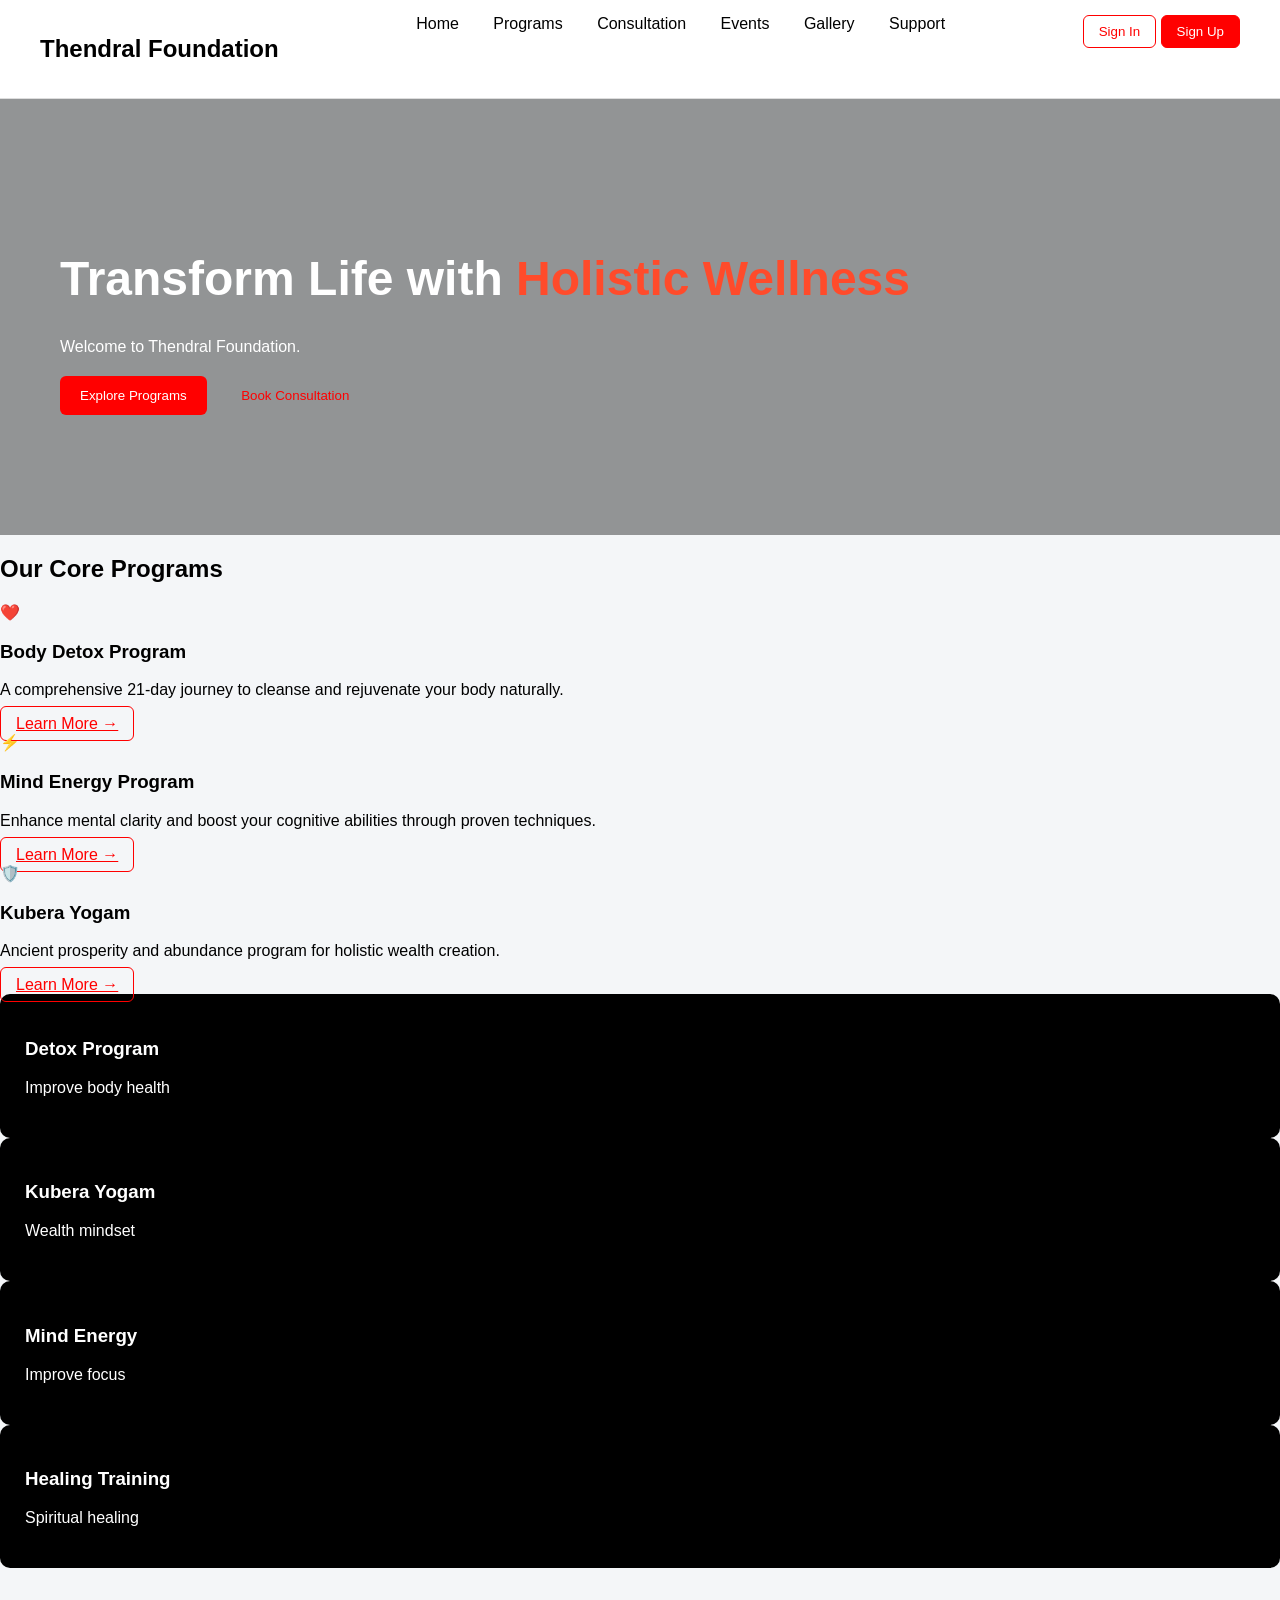
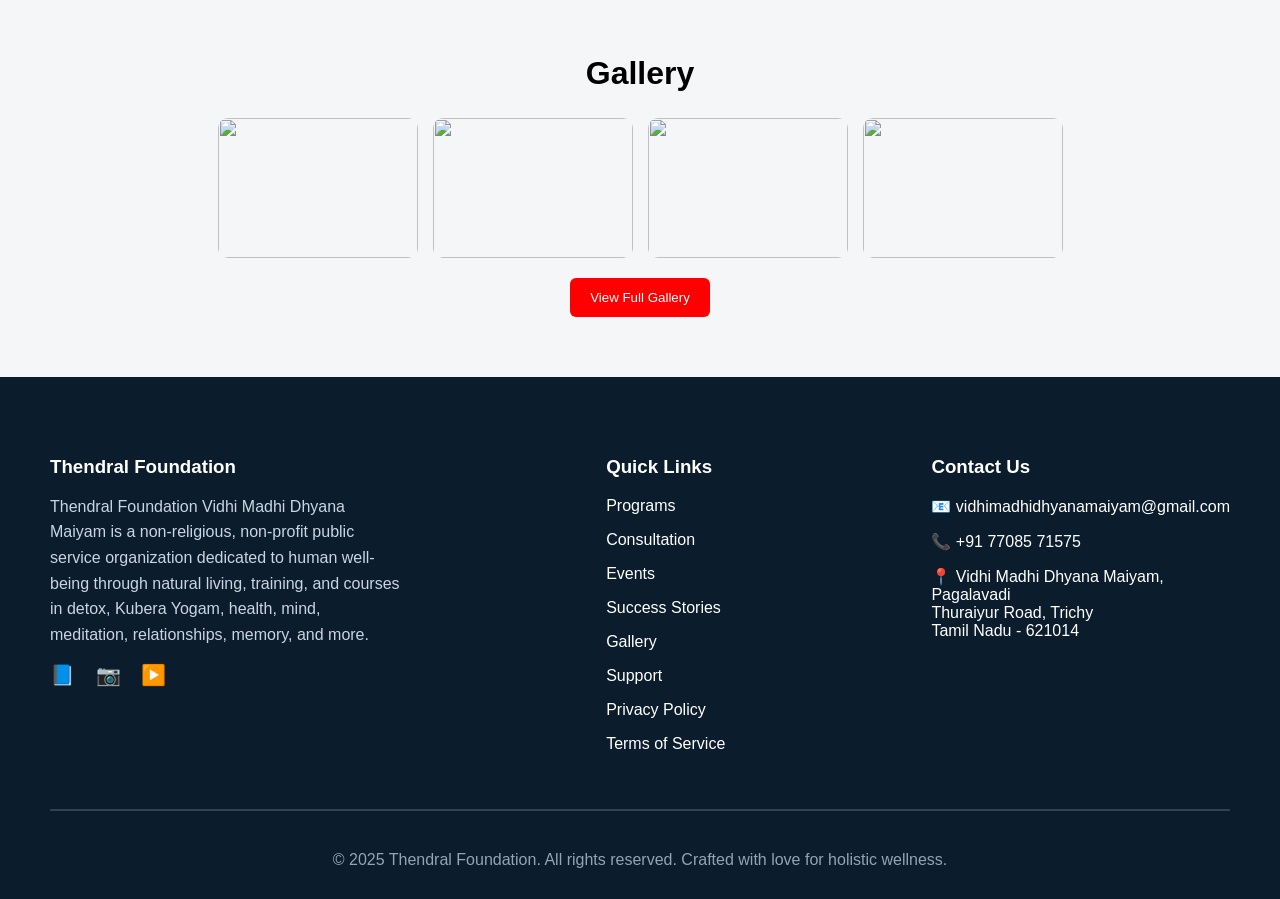
==== index.html @ 420c9125 "index.html" ====
<!DOCTYPE html>
<html lang="en">
<head>
<meta charset="UTF-8">
<title>Thendral Foundation</title>

<style>

/* SAME UI — UNTOUCHED */
body {
  margin: 0;
  font-family: Arial, sans-serif;
  background: #f4f6f8;
}

/* NAVBAR */
.navbar {
  display: flex;
  justify-content: space-between;
  padding: 15px 40px;
  background: white;
  border-bottom: 1px solid #ddd;
}

.nav-links a {
  margin: 0 15px;
  text-decoration: none;
  color: black;
}

.btn {
  padding: 8px 15px;
  border-radius: 6px;
  border: 1px solid red;
  color: red;
  background: transparent;
}

.btn.red {
  background: red;
  color: white;
}

/* HERO (UNCHANGED UI) */
.hero {
  padding: 120px 60px;
  background: linear-gradient(rgba(0,0,0,0.4), rgba(0,0,0,0.4)),
  url('https://images.unsplash.com/photo-1507525428034-b723cf961d3e') center/cover no-repeat;
  color: white;
}

.hero h1 {
  font-size: 48px;
  font-weight: bold;
}

.hero span {
  color: #ff4b2b;
}

.hero p {
  margin-top: 15px;
}

.hero-buttons {
  margin-top: 20px;
}

.hero-buttons button {
  padding: 12px 20px;
  margin-right: 10px;
  border-radius: 6px;
  border: none;
  cursor: pointer;
}

.primary {
  background: red;
  color: white;
}

.secondary {
  border: 1px solid red;
  color: red;
  background: transparent;
}

<section class="programs">
  <h2 class="section-title">Our Core Programs</h2>

  <div class="program-grid">

    <!-- CARD 1 -->
    <div class="program-card">
      <div class="icon red">❤️</div>
      <h3>Body Detox Program</h3>
      <p>
        A comprehensive 21-day journey to cleanse and rejuvenate your body naturally.
      </p>
      <a href="post.html?type=detox" class="btn">Learn More →</a>
    </div>

    <!-- CARD 2 -->
    <div class="program-card">
      <div class="icon yellow">⚡</div>
      <h3>Mind Energy Program</h3>
      <p>
        Enhance mental clarity and boost your cognitive abilities through proven techniques.
      </p>
      <a href="post.html?type=mind" class="btn">Learn More →</a>
    </div>

    <!-- CARD 3 -->
    <div class="program-card">
      <div class="icon orange">🛡️</div>
      <h3>Kubera Yogam</h3>
      <p>
        Ancient prosperity and abundance program for holistic wealth creation.
      </p>
      <a href="post.html?type=kubera" class="btn">Learn More →</a>
    </div>

  </div>
</section>
/* POSTS */
.posts {
  display: grid;
  grid-template-columns: repeat(2, 1fr);
  gap: 20px;
  padding: 40px;
}

.post-card {
  background: black;
  color: white;
  padding: 25px;
  border-radius: 10px;
  cursor: pointer;
  transition: 0.3s;
}

.post-card:hover {
  transform: scale(1.03);
}

/* GALLERY */
.gallery-section {
  padding: 60px 40px;
  text-align: center;
}

.gallery-title {
  font-size: 32px;
}

.gallery {
  display: flex;
  gap: 15px;
  justify-content: center;
  flex-wrap: wrap;
}

.gallery img {
  width: 200px;
  height: 140px;
  object-fit: cover;
  border-radius: 10px;
}

.gallery-btn {
  margin-top: 20px;
  padding: 12px 20px;
  background: red;
  color: white;
  border: none;
  border-radius: 6px;
}

/* FOOTER */
.footer {
  background: #0b1c2c;
  color: white;
  padding: 40px;
  display: flex;
  justify-content: space-between;
}

</style>
</head>

<body>

<!-- NAVBAR -->
<div class="navbar">
  <h2>Thendral Foundation</h2>

  <div class="nav-links">
    <a href="#">Home</a>
    <a href="#">Programs</a>
    <a href="#">Consultation</a>
    <a href="#">Events</a>
    <a href="#">Gallery</a>
    <a href="#">Support</a>
  </div>

  <!-- LOGIN AREA -->
  <div id="authArea">
    <button class="btn" onclick="goLogin()">Sign In</button>
    <button class="btn red" onclick="goSignup()">Sign Up</button>
  </div>
</div>

<!-- HERO -->
<div class="hero">
  <h1>Transform Life with <span>Holistic Wellness</span></h1>
  <p>Welcome to Thendral Foundation.</p>

  <div class="hero-buttons">
    <button class="primary">Explore Programs</button>
    <button class="secondary">Book Consultation</button>
  </div>
</div>

<section class="programs">
  <h2 class="section-title">Our Core Programs</h2>

  <div class="program-grid">

    <!-- CARD 1 -->
    <div class="program-card">
      <div class="icon red">❤️</div>
      <h3>Body Detox Program</h3>
      <p>
        A comprehensive 21-day journey to cleanse and rejuvenate your body naturally.
      </p>
      <a href="post.html?type=detox" class="btn">Learn More →</a>
    </div>

    <!-- CARD 2 -->
    <div class="program-card">
      <div class="icon yellow">⚡</div>
      <h3>Mind Energy Program</h3>
      <p>
        Enhance mental clarity and boost your cognitive abilities through proven techniques.
      </p>
      <a href="post.html?type=mind" class="btn">Learn More →</a>
    </div>

    <!-- CARD 3 -->
    <div class="program-card">
      <div class="icon orange">🛡️</div>
      <h3>Kubera Yogam</h3>
      <p>
        Ancient prosperity and abundance program for holistic wealth creation.
      </p>
      <a href="post.html?type=kubera" class="btn">Learn More →</a>
    </div>

  </div>
</section>

<!-- POSTS -->
<div class="posts">
  <div class="post-card" onclick="goPost('detox')">
    <h3>Detox Program</h3>
    <p>Improve body health</p>
  </div>

  <div class="post-card" onclick="goPost('kubera')">
    <h3>Kubera Yogam</h3>
    <p>Wealth mindset</p>
  </div>

  <div class="post-card" onclick="goPost('mind')">
    <h3>Mind Energy</h3>
    <p>Improve focus</p>
  </div>

  <div class="post-card" onclick="goPost('healing')">
    <h3>Healing Training</h3>
    <p>Spiritual healing</p>
  </div>
</div>

<!-- GALLERY -->
<div class="gallery-section">
  <h2 class="gallery-title">Gallery</h2>

  <div class="gallery">
    <img src="https://images.unsplash.com/photo-1551836022-d5d88e9218df">
    <img src="https://images.unsplash.com/photo-1521737604893-d14cc237f11d">
    <img src="https://images.unsplash.com/photo-1543269865-cbf427effbad">
    <img src="https://images.unsplash.com/photo-1515169067868-5387ec356754">
  </div>

  <button class="gallery-btn">View Full Gallery</button>
</div>

<!-- FOOTER -->
<div class="footer" style="
  background:#0b1c2c;
  color:white;
  padding:60px 50px 30px;
  display:flex;
  flex-direction:column;
">

  <div style="display:flex; justify-content:space-between; flex-wrap:wrap;">

    <!-- LEFT -->
    <div style="max-width:350px;">
      <h3 style="margin-bottom:10px;">Thendral Foundation</h3>

      <p style="line-height:1.6; color:#cbd5e1;">
        Thendral Foundation Vidhi Madhi Dhyana Maiyam is a non-religious,
        non-profit public service organization dedicated to human well-being
        through natural living, training, and courses in detox, Kubera Yogam,
        health, mind, meditation, relationships, memory, and more.
      </p>

      <div style="margin-top:15px; font-size:20px;">
        <span style="margin-right:15px;">📘</span>
        <span style="margin-right:15px;">📷</span>
        <span>▶️</span>
      </div>
    </div>

    <!-- CENTER -->
    <div>
      <h3>Quick Links</h3>
      <p>Programs</p>
      <p>Consultation</p>
      <p>Events</p>
      <p>Success Stories</p>
      <p>Gallery</p>
      <p>Support</p>
      <p>Privacy Policy</p>
      <p>Terms of Service</p>
    </div>

    <!-- RIGHT -->
    <div>
      <h3>Contact Us</h3>

      <p>📧 vidhimadhidhyanamaiyam@gmail.com</p>
      <p>📞 +91 77085 71575</p>
      <p>
        📍 Vidhi Madhi Dhyana Maiyam,<br>
        Pagalavadi<br>
        Thuraiyur Road, Trichy<br>
        Tamil Nadu - 621014
      </p>
    </div>

  </div>

  <!-- LINE -->
  <hr style="margin:40px 0; border:0.5px solid #334155;">

  <!-- COPYRIGHT -->
  <div style="text-align:center; color:#94a3b8;">
    © 2025 Thendral Foundation. All rights reserved. Crafted with love for holistic wellness.
  </div>

</div>

<!-- SIMPLE LOGIN SYSTEM -->
<script>

/* NAVIGATION */
function goPost(type){
  window.location.href = "post.html?type=" + type;
}

function goLogin(){
  window.location.href = "login.html";
}

function goSignup(){
  window.location.href = "signup.html";
}

/* LOGIN DISPLAY */
const user = localStorage.getItem("loggedInUser");

if(user){
  document.getElementById("authArea").innerHTML =
  `<span style="margin-right:10px;">Welcome, ${user}</span>
   <button class="btn" onclick="logout()">Logout</button>`;
}

function logout(){
  localStorage.removeItem("loggedInUser");
  location.reload();
}

</script>

</body>
</html>
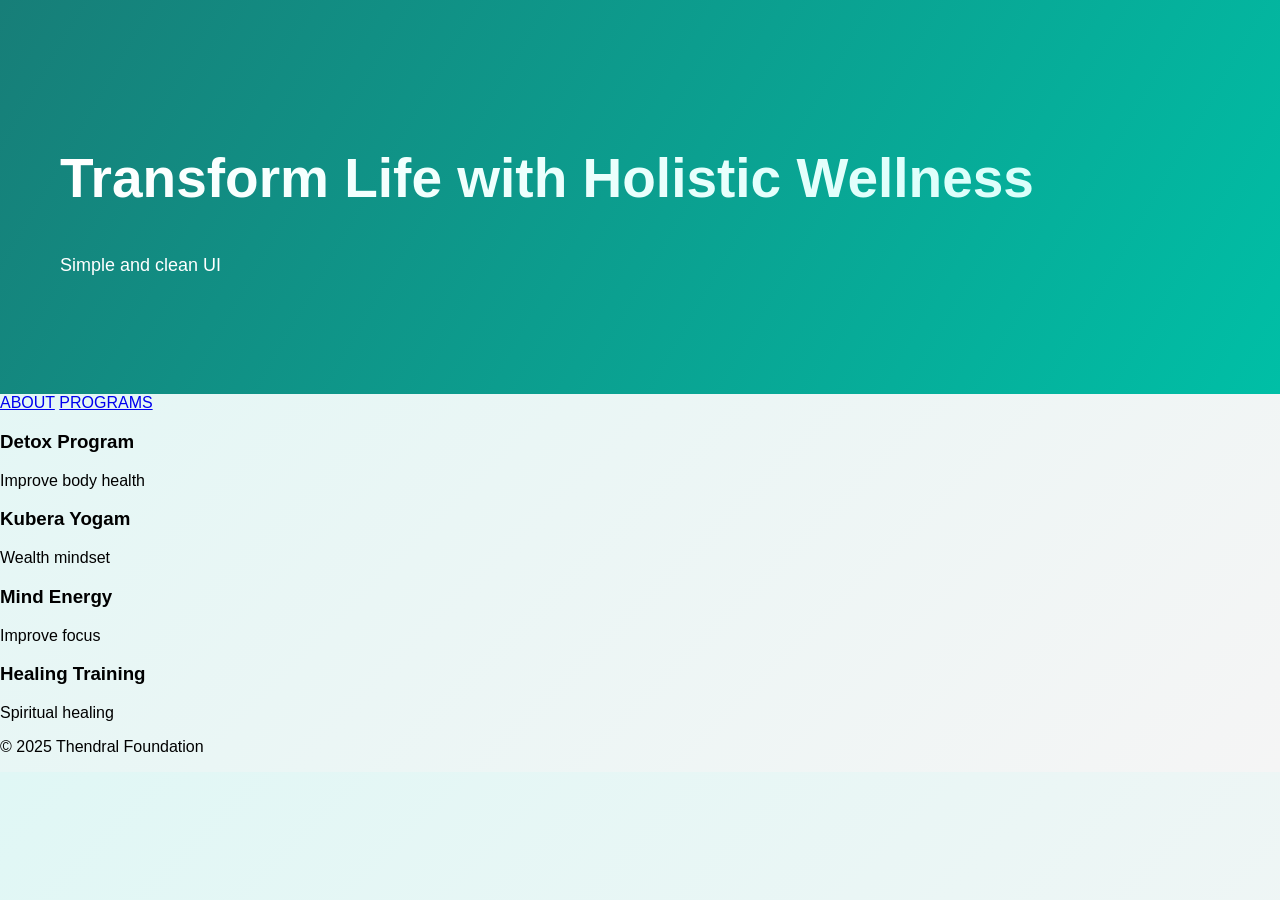
==== commit 0e65d92d: "index.html" ====
--- a/index.html
+++ b/index.html
@@ -1,400 +1,53 @@
 <!DOCTYPE html>
-<html lang="en">
+<html>
 <head>
-<meta charset="UTF-8">
-<title>Thendral Foundation</title>
-
-<style>
-
-/* SAME UI — UNTOUCHED */
-body {
-  margin: 0;
-  font-family: Arial, sans-serif;
-  background: #f4f6f8;
-}
-
-/* NAVBAR */
-.navbar {
-  display: flex;
-  justify-content: space-between;
-  padding: 15px 40px;
-  background: white;
-  border-bottom: 1px solid #ddd;
-}
-
-.nav-links a {
-  margin: 0 15px;
-  text-decoration: none;
-  color: black;
-}
-
-.btn {
-  padding: 8px 15px;
-  border-radius: 6px;
-  border: 1px solid red;
-  color: red;
-  background: transparent;
-}
-
-.btn.red {
-  background: red;
-  color: white;
-}
-
-/* HERO (UNCHANGED UI) */
-.hero {
-  padding: 120px 60px;
-  background: linear-gradient(rgba(0,0,0,0.4), rgba(0,0,0,0.4)),
-  url('https://images.unsplash.com/photo-1507525428034-b723cf961d3e') center/cover no-repeat;
-  color: white;
-}
-
-.hero h1 {
-  font-size: 48px;
-  font-weight: bold;
-}
-
-.hero span {
-  color: #ff4b2b;
-}
-
-.hero p {
-  margin-top: 15px;
-}
-
-.hero-buttons {
-  margin-top: 20px;
-}
-
-.hero-buttons button {
-  padding: 12px 20px;
-  margin-right: 10px;
-  border-radius: 6px;
-  border: none;
-  cursor: pointer;
-}
-
-.primary {
-  background: red;
-  color: white;
-}
-
-.secondary {
-  border: 1px solid red;
-  color: red;
-  background: transparent;
-}
-
-<section class="programs">
-  <h2 class="section-title">Our Core Programs</h2>
-
-  <div class="program-grid">
-
-    <!-- CARD 1 -->
-    <div class="program-card">
-      <div class="icon red">❤️</div>
-      <h3>Body Detox Program</h3>
-      <p>
-        A comprehensive 21-day journey to cleanse and rejuvenate your body naturally.
-      </p>
-      <a href="post.html?type=detox" class="btn">Learn More →</a>
-    </div>
-
-    <!-- CARD 2 -->
-    <div class="program-card">
-      <div class="icon yellow">⚡</div>
-      <h3>Mind Energy Program</h3>
-      <p>
-        Enhance mental clarity and boost your cognitive abilities through proven techniques.
-      </p>
-      <a href="post.html?type=mind" class="btn">Learn More →</a>
-    </div>
-
-    <!-- CARD 3 -->
-    <div class="program-card">
-      <div class="icon orange">🛡️</div>
-      <h3>Kubera Yogam</h3>
-      <p>
-        Ancient prosperity and abundance program for holistic wealth creation.
-      </p>
-      <a href="post.html?type=kubera" class="btn">Learn More →</a>
-    </div>
-
-  </div>
-</section>
-/* POSTS */
-.posts {
-  display: grid;
-  grid-template-columns: repeat(2, 1fr);
-  gap: 20px;
-  padding: 40px;
-}
-
-.post-card {
-  background: black;
-  color: white;
-  padding: 25px;
-  border-radius: 10px;
-  cursor: pointer;
-  transition: 0.3s;
-}
-
-.post-card:hover {
-  transform: scale(1.03);
-}
-
-/* GALLERY */
-.gallery-section {
-  padding: 60px 40px;
-  text-align: center;
-}
-
-.gallery-title {
-  font-size: 32px;
-}
-
-.gallery {
-  display: flex;
-  gap: 15px;
-  justify-content: center;
-  flex-wrap: wrap;
-}
-
-.gallery img {
-  width: 200px;
-  height: 140px;
-  object-fit: cover;
-  border-radius: 10px;
-}
-
-.gallery-btn {
-  margin-top: 20px;
-  padding: 12px 20px;
-  background: red;
-  color: white;
-  border: none;
-  border-radius: 6px;
-}
-
-/* FOOTER */
-.footer {
-  background: #0b1c2c;
-  color: white;
-  padding: 40px;
-  display: flex;
-  justify-content: space-between;
-}
-
-</style>
+  <title>Thendral Foundation</title>
+  <link rel="stylesheet" href="style.css">
 </head>
 
 <body>
 
-<!-- NAVBAR -->
-<div class="navbar">
-  <h2>Thendral Foundation</h2>
-
-  <div class="nav-links">
-    <a href="#">Home</a>
-    <a href="#">Programs</a>
-    <a href="#">Consultation</a>
-    <a href="#">Events</a>
-    <a href="#">Gallery</a>
-    <a href="#">Support</a>
-  </div>
-
-  <!-- LOGIN AREA -->
-  <div id="authArea">
-    <button class="btn" onclick="goLogin()">Sign In</button>
-    <button class="btn red" onclick="goSignup()">Sign Up</button>
-  </div>
-</div>
-
 <!-- HERO -->
-<div class="hero">
-  <h1>Transform Life with <span>Holistic Wellness</span></h1>
-  <p>Welcome to Thendral Foundation.</p>
-
-  <div class="hero-buttons">
-    <button class="primary">Explore Programs</button>
-    <button class="secondary">Book Consultation</button>
-  </div>
-</div>
-
-<section class="programs">
-  <h2 class="section-title">Our Core Programs</h2>
-
-  <div class="program-grid">
-
-    <!-- CARD 1 -->
-    <div class="program-card">
-      <div class="icon red">❤️</div>
-      <h3>Body Detox Program</h3>
-      <p>
-        A comprehensive 21-day journey to cleanse and rejuvenate your body naturally.
-      </p>
-      <a href="post.html?type=detox" class="btn">Learn More →</a>
-    </div>
-
-    <!-- CARD 2 -->
-    <div class="program-card">
-      <div class="icon yellow">⚡</div>
-      <h3>Mind Energy Program</h3>
-      <p>
-        Enhance mental clarity and boost your cognitive abilities through proven techniques.
-      </p>
-      <a href="post.html?type=mind" class="btn">Learn More →</a>
-    </div>
-
-    <!-- CARD 3 -->
-    <div class="program-card">
-      <div class="icon orange">🛡️</div>
-      <h3>Kubera Yogam</h3>
-      <p>
-        Ancient prosperity and abundance program for holistic wealth creation.
-      </p>
-      <a href="post.html?type=kubera" class="btn">Learn More →</a>
-    </div>
-
-  </div>
+<section class="hero">
+  <h1>Transform Life with Holistic Wellness</h1>
+  <p>Simple and clean UI</p>
 </section>
 
-<!-- POSTS -->
-<div class="posts">
-  <div class="post-card" onclick="goPost('detox')">
+<!-- NAV -->
+<nav>
+  <a href="#">ABOUT</a>
+  <a href="#">PROGRAMS</a>
+</nav>
+
+<!-- PROGRAMS -->
+<section class="programs">
+
+  <div class="card">
     <h3>Detox Program</h3>
     <p>Improve body health</p>
   </div>
 
-  <div class="post-card" onclick="goPost('kubera')">
+  <div class="card">
     <h3>Kubera Yogam</h3>
     <p>Wealth mindset</p>
   </div>
 
-  <div class="post-card" onclick="goPost('mind')">
+  <div class="card">
     <h3>Mind Energy</h3>
     <p>Improve focus</p>
   </div>
 
-  <div class="post-card" onclick="goPost('healing')">
+  <div class="card">
     <h3>Healing Training</h3>
     <p>Spiritual healing</p>
   </div>
-</div>
 
-<!-- GALLERY -->
-<div class="gallery-section">
-  <h2 class="gallery-title">Gallery</h2>
-
-  <div class="gallery">
-    <img src="https://images.unsplash.com/photo-1551836022-d5d88e9218df">
-    <img src="https://images.unsplash.com/photo-1521737604893-d14cc237f11d">
-    <img src="https://images.unsplash.com/photo-1543269865-cbf427effbad">
-    <img src="https://images.unsplash.com/photo-1515169067868-5387ec356754">
-  </div>
-
-  <button class="gallery-btn">View Full Gallery</button>
-</div>
+</section>
 
 <!-- FOOTER -->
-<div class="footer" style="
-  background:#0b1c2c;
-  color:white;
-  padding:60px 50px 30px;
-  display:flex;
-  flex-direction:column;
-">
-
-  <div style="display:flex; justify-content:space-between; flex-wrap:wrap;">
-
-    <!-- LEFT -->
-    <div style="max-width:350px;">
-      <h3 style="margin-bottom:10px;">Thendral Foundation</h3>
-
-      <p style="line-height:1.6; color:#cbd5e1;">
-        Thendral Foundation Vidhi Madhi Dhyana Maiyam is a non-religious,
-        non-profit public service organization dedicated to human well-being
-        through natural living, training, and courses in detox, Kubera Yogam,
-        health, mind, meditation, relationships, memory, and more.
-      </p>
-
-      <div style="margin-top:15px; font-size:20px;">
-        <span style="margin-right:15px;">📘</span>
-        <span style="margin-right:15px;">📷</span>
-        <span>▶️</span>
-      </div>
-    </div>
-
-    <!-- CENTER -->
-    <div>
-      <h3>Quick Links</h3>
-      <p>Programs</p>
-      <p>Consultation</p>
-      <p>Events</p>
-      <p>Success Stories</p>
-      <p>Gallery</p>
-      <p>Support</p>
-      <p>Privacy Policy</p>
-      <p>Terms of Service</p>
-    </div>
-
-    <!-- RIGHT -->
-    <div>
-      <h3>Contact Us</h3>
-
-      <p>📧 vidhimadhidhyanamaiyam@gmail.com</p>
-      <p>📞 +91 77085 71575</p>
-      <p>
-        📍 Vidhi Madhi Dhyana Maiyam,<br>
-        Pagalavadi<br>
-        Thuraiyur Road, Trichy<br>
-        Tamil Nadu - 621014
-      </p>
-    </div>
-
-  </div>
-
-  <!-- LINE -->
-  <hr style="margin:40px 0; border:0.5px solid #334155;">
-
-  <!-- COPYRIGHT -->
-  <div style="text-align:center; color:#94a3b8;">
-    © 2025 Thendral Foundation. All rights reserved. Crafted with love for holistic wellness.
-  </div>
-
-</div>
-
-<!-- SIMPLE LOGIN SYSTEM -->
-<script>
-
-/* NAVIGATION */
-function goPost(type){
-  window.location.href = "post.html?type=" + type;
-}
-
-function goLogin(){
-  window.location.href = "login.html";
-}
-
-function goSignup(){
-  window.location.href = "signup.html";
-}
-
-/* LOGIN DISPLAY */
-const user = localStorage.getItem("loggedInUser");
-
-if(user){
-  document.getElementById("authArea").innerHTML =
-  `<span style="margin-right:10px;">Welcome, ${user}</span>
-   <button class="btn" onclick="logout()">Logout</button>`;
-}
-
-function logout(){
-  localStorage.removeItem("loggedInUser");
-  location.reload();
-}
-
-</script>
+<footer>
+  <p>© 2025 Thendral Foundation</p>
+</footer>
 
 </body>
 </html>
--- a/style.css
+++ b/style.css
@@ -0,0 +1,231 @@
+body {
+  margin: 0;
+  font-family: Arial;
+  background: #f4f4f4;
+}
+
+/* HEADER */
+.header {
+  display: flex;
+  justify-content: space-between;
+  padding: 15px 40px;
+  background: white;
+}
+
+.header a {
+  margin: 0 10px;
+  text-decoration: none;
+  color: black;
+}
+
+/* HERO */
+.hero {
+  padding: 100px 60px;
+  background: linear-gradient(rgba(0,0,0,0.4), rgba(0,0,0,0.4)),
+  url('https://images.unsplash.com/photo-1507525428034-b723cf961d3e') center/cover no-repeat;
+  color: white;
+}
+
+.hero h1 {
+  font-size: 45px;
+}
+
+/* NAV */
+.nav {
+  background: #177e78;
+  padding: 10px;
+}
+
+.nav a {
+  color: white;
+  margin: 10px;
+  text-decoration: none;
+}
+
+/* POSTS */
+.posts {
+  display: flex;
+  padding: 20px;
+  gap: 20px;
+}
+
+.column {
+  width: 50%;
+}
+
+/* POST CARDS */
+.post {
+  display: block;
+  background: black;
+  color: white;
+  padding: 20px;
+  margin-bottom: 20px;
+  text-decoration: none;
+  transition: 0.3s;
+}
+
+.post:hover {
+  background: #111;
+  transform: translateY(-5px);
+}
+
+/* RESET */
+body {
+  margin: 0;
+  font-family: 'Segoe UI', sans-serif;
+  background: linear-gradient(135deg, #e0f7f5, #f5f5f5);
+}
+
+/* HEADER */
+.header {
+  display: flex;
+  justify-content: space-between;
+  padding: 15px 40px;
+  background: white;
+  box-shadow: 0 2px 10px rgba(0,0,0,0.05);
+}
+
+.header a {
+  margin: 0 10px;
+  text-decoration: none;
+  color: #333;
+  font-weight: 500;
+}
+
+/* HERO */
+.hero {
+  padding: 100px 60px;
+  background: linear-gradient(120deg, #177e78, #00bfa6);
+  color: white;
+}
+
+.hero h1 {
+  font-size: 55px;
+  font-weight: bold;
+  background: linear-gradient(90deg, #ffffff, #d4fffa);
+  -webkit-background-clip: text;
+  -webkit-text-fill-color: transparent;
+}
+
+.hero p {
+  font-size: 18px;
+  margin-top: 10px;
+}
+
+/* NAV */
+.nav {
+  background: linear-gradient(90deg, #177e78, #00bfa6);
+  padding: 12px;
+}
+
+.nav a {
+  color: white;
+  margin: 15px;
+  text-decoration: none;
+  font-weight: 500;
+}
+
+/* POSTS */
+.posts {
+  display: flex;
+  padding: 30px;
+  gap: 20px;
+}
+
+.column {
+  width: 50%;
+}
+
+/* POST CARDS */
+.post {
+  display: block;
+  background: linear-gradient(135deg, #000000, #1a1a1a);
+  color: white;
+  padding: 25px;
+  margin-bottom: 20px;
+  text-decoration: none;
+  border-radius: 10px;
+  transition: 0.3s;
+  position: relative;
+  overflow: hidden;
+}
+
+/* Glow border effect */
+.post::before {
+  content: "";
+  position: absolute;
+  inset: 0;
+  border-radius: 10px;
+  padding: 2px;
+  background: linear-gradient(90deg, #00fff0, #00bfa6, #177e78);
+  -webkit-mask:
+    linear-gradient(#fff 0 0) content-box,
+    linear-gradient(#fff 0 0);
+  -webkit-mask-composite: xor;
+  mask-composite: exclude;
+}
+
+/* Hover effect */
+.post:hover {
+  transform: translateY(-8px) scale(1.02);
+  box-shadow: 0 20px 40px rgba(0,0,0,0.3);
+}
+
+/* TEXT */
+.post h3 {
+  margin: 0;
+  font-size: 20px;
+  background: linear-gradient(90deg, #00fff0, #00bfa6);
+  -webkit-background-clip: text;
+  -webkit-text-fill-color: transparent;
+}
+
+.post p {
+  margin-top: 10px;
+  color: #ccc;
+}
+
+/* FOOTER */
+.footer {
+  background: linear-gradient(90deg, #0d1b2a, #1b263b);
+  color: white;
+  padding: 30px;
+  display: flex;
+  justify-content: space-between;
+}
+
+/* SCROLL ANIMATION */
+.fade {
+  opacity: 0;
+  transform: translateY(40px);
+  transition: all 0.8s ease;
+}
+
+.fade.show {
+  opacity: 1;
+  transform: translateY(0);
+}
+
+/* GRADIENT TEXT */
+.gradient {
+  background: linear-gradient(90deg, #177e78, #00bfa6);
+  -webkit-background-clip: text;
+  -webkit-text-fill-color: transparent;
+}
+
+/* SCROLL ANIMATION */
+.fade {
+  opacity: 0;
+  transform: translateY(40px);
+  transition: all 0.8s ease;
+}
+
+.fade.show {
+  opacity: 1;
+  transform: translateY(0);
+}
+/* POST PAGE */
+#content {
+  line-height: 1.7;
+  font-size: 18px;
+}
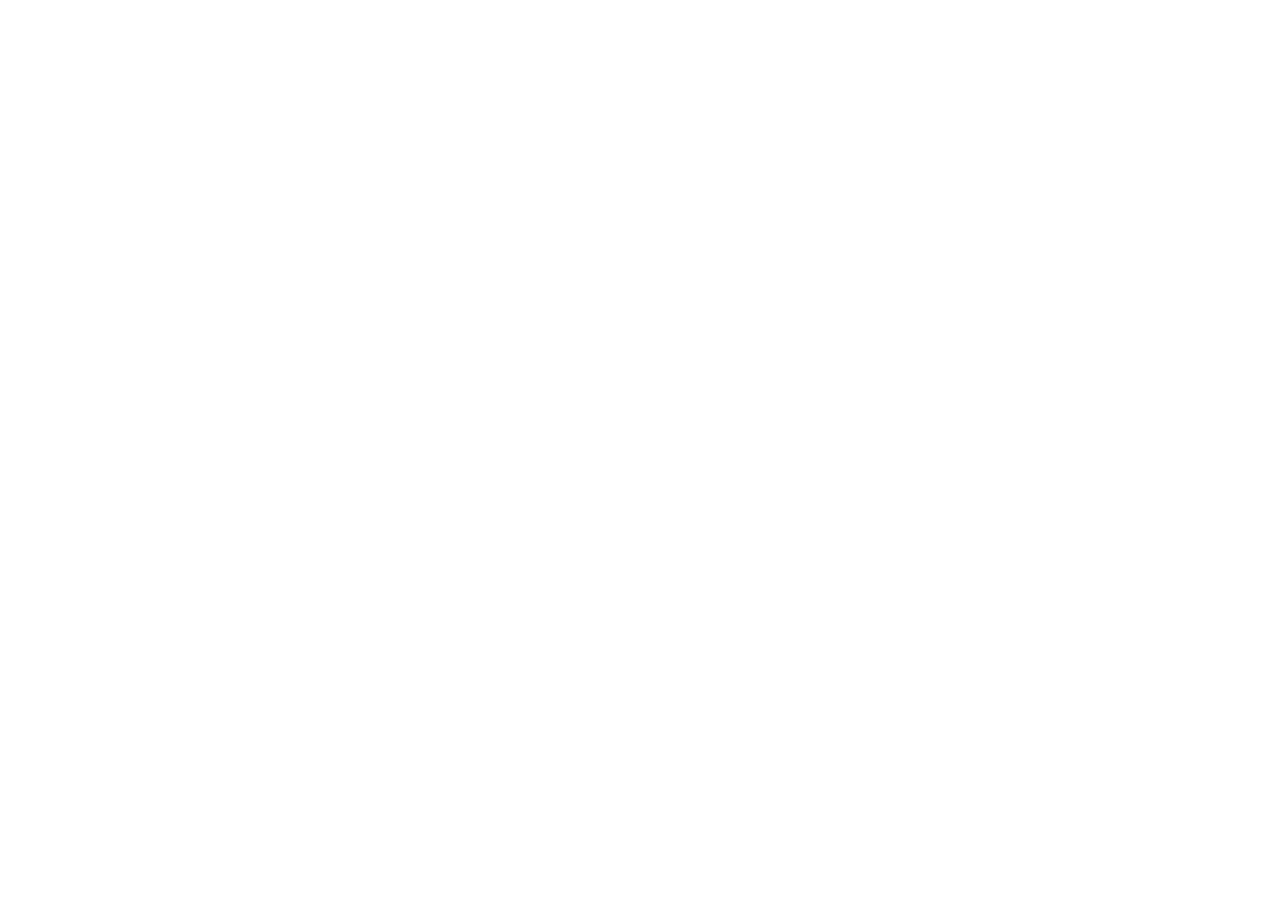
==== commit 1884a908: "index.html" ====
--- a/index.html
+++ b/index.html
@@ -1,53 +1,63 @@
 <!DOCTYPE html>
-<html>
+<html lang="en">
 <head>
-  <title>Thendral Foundation</title>
-  <link rel="stylesheet" href="style.css">
+  <meta charset="UTF-8" />
+  <link rel="icon" type="image/png" href="/thendral_logo.png" />
+  <link rel="apple-touch-icon" href="/thendral_logo.png" />
+  <meta name="viewport" content="width=device-width, initial-scale=1.0" />
+
+  <!-- Primary Meta Tags -->
+  <title>Thendral Foundation - Complete Lifestyle Training & Natural Healing</title>
+  <meta name="title" content="Thendral Foundation - Complete Lifestyle Training & Natural Healing" />
+  <meta name="description" content="Transform your life with Thendral Foundation's holistic wellness programs. Expert guidance in natural healing, lifestyle training, yoga, meditation, and spiritual development." />
+  <meta name="keywords" content="natural healing, lifestyle training, holistic wellness, yoga, meditation, spiritual development, health programs, wellness consultation, Thendral Foundation, ayurveda, natural therapy" />
+  <meta name="author" content="Thendral Foundation" />
+  <meta name="robots" content="index, follow" />
+  <meta name="language" content="English" />
+  <link rel="canonical" href="https://thendralfoundation.live" />
+
+  <!-- Open Graph -->
+  <meta property="og:type" content="website" />
+  <meta property="og:url" content="https://thendralfoundation.live" />
+  <meta property="og:title" content="Thendral Foundation - Complete Lifestyle Training & Natural Healing" />
+  <meta property="og:description" content="Transform your life with holistic wellness programs." />
+  <meta property="og:image" content="https://thendralfoundation.live/thendral_logo.png" />
+  <meta property="og:site_name" content="Thendral Foundation" />
+
+  <!-- Twitter -->
+  <meta name="twitter:card" content="summary_large_image" />
+  <meta name="twitter:title" content="Thendral Foundation - Complete Lifestyle Training & Natural Healing" />
+  <meta name="twitter:description" content="Holistic wellness, yoga, meditation, and healing." />
+  <meta name="twitter:image" content="https://thendralfoundation.live/thendral_logo.png" />
+
+  <!-- Theme -->
+  <meta name="theme-color" content="#dc2626" />
+
+  <!-- Schema -->
+  <script type="application/ld+json">
+  {
+    "@context": "https://schema.org",
+    "@type": "Organization",
+    "name": "Thendral Foundation",
+    "url": "https://thendralfoundation.live",
+    "logo": "https://thendralfoundation.live/thendral_logo.png",
+    "sameAs": [
+      "https://m.facebook.com/61577276882401/",
+      "https://twitter.com/thendralfoundation",
+      "https://instagram.com/thendralfoundation"
+    ]
+  }
+  </script>
+
+  <!-- Styles -->
+  <link rel="stylesheet" href="assets/index.css" />
+
 </head>
 
 <body>
+  <div id="root"></div>
 
-<!-- HERO -->
-<section class="hero">
-  <h1>Transform Life with Holistic Wellness</h1>
-  <p>Simple and clean UI</p>
-</section>
-
-<!-- NAV -->
-<nav>
-  <a href="#">ABOUT</a>
-  <a href="#">PROGRAMS</a>
-</nav>
-
-<!-- PROGRAMS -->
-<section class="programs">
-
-  <div class="card">
-    <h3>Detox Program</h3>
-    <p>Improve body health</p>
-  </div>
-
-  <div class="card">
-    <h3>Kubera Yogam</h3>
-    <p>Wealth mindset</p>
-  </div>
-
-  <div class="card">
-    <h3>Mind Energy</h3>
-    <p>Improve focus</p>
-  </div>
-
-  <div class="card">
-    <h3>Healing Training</h3>
-    <p>Spiritual healing</p>
-  </div>
-
-</section>
-
-<!-- FOOTER -->
-<footer>
-  <p>© 2025 Thendral Foundation</p>
-</footer>
-
+  <!-- Scripts -->
+  <script type="module" src="assets/index.js"></script>
 </body>
 </html>
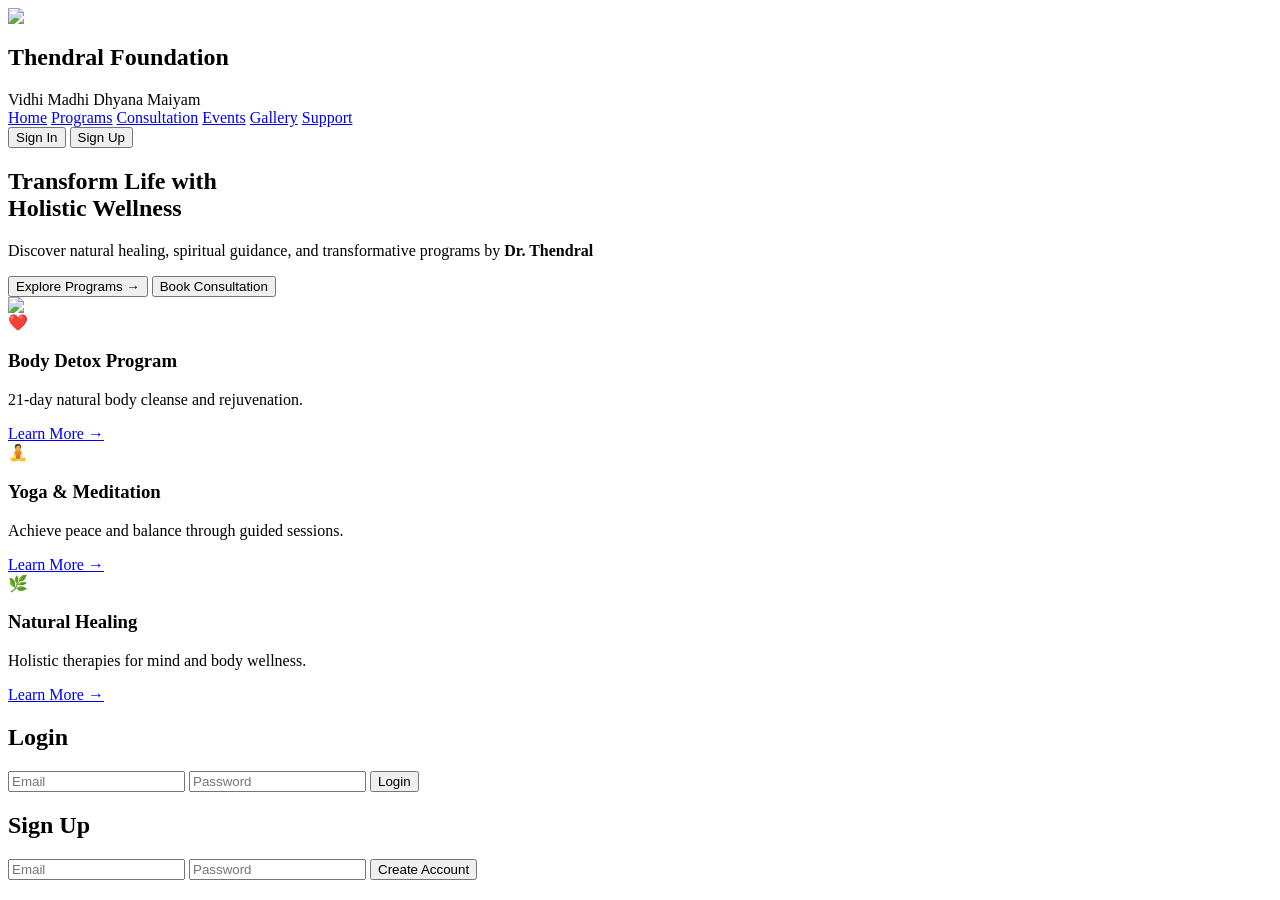
==== commit 9dbd6618: "index.html" ====
--- a/index.html
+++ b/index.html
@@ -1,63 +1,123 @@
-<!DOCTYPE html>
-<html lang="en">
-<head>
-  <meta charset="UTF-8" />
-  <link rel="icon" type="image/png" href="/thendral_logo.png" />
-  <link rel="apple-touch-icon" href="/thendral_logo.png" />
-  <meta name="viewport" content="width=device-width, initial-scale=1.0" />
+<body>
 
-  <!-- Primary Meta Tags -->
-  <title>Thendral Foundation - Complete Lifestyle Training & Natural Healing</title>
-  <meta name="title" content="Thendral Foundation - Complete Lifestyle Training & Natural Healing" />
-  <meta name="description" content="Transform your life with Thendral Foundation's holistic wellness programs. Expert guidance in natural healing, lifestyle training, yoga, meditation, and spiritual development." />
-  <meta name="keywords" content="natural healing, lifestyle training, holistic wellness, yoga, meditation, spiritual development, health programs, wellness consultation, Thendral Foundation, ayurveda, natural therapy" />
-  <meta name="author" content="Thendral Foundation" />
-  <meta name="robots" content="index, follow" />
-  <meta name="language" content="English" />
-  <link rel="canonical" href="https://thendralfoundation.live" />
+<!-- 🔴 NAVBAR -->
+<header class="navbar">
+  <div class="logo">
+    <img src="thendral_logo.png" />
+    <div>
+      <h2>Thendral Foundation</h2>
+      <span>Vidhi Madhi Dhyana Maiyam</span>
+    </div>
+  </div>
 
-  <!-- Open Graph -->
-  <meta property="og:type" content="website" />
-  <meta property="og:url" content="https://thendralfoundation.live" />
-  <meta property="og:title" content="Thendral Foundation - Complete Lifestyle Training & Natural Healing" />
-  <meta property="og:description" content="Transform your life with holistic wellness programs." />
-  <meta property="og:image" content="https://thendralfoundation.live/thendral_logo.png" />
-  <meta property="og:site_name" content="Thendral Foundation" />
+  <nav>
+    <a href="#">Home</a>
+    <a href="#">Programs</a>
+    <a href="#">Consultation</a>
+    <a href="#">Events</a>
+    <a href="#">Gallery</a>
+    <a href="#">Support</a>
+  </nav>
 
-  <!-- Twitter -->
-  <meta name="twitter:card" content="summary_large_image" />
-  <meta name="twitter:title" content="Thendral Foundation - Complete Lifestyle Training & Natural Healing" />
-  <meta name="twitter:description" content="Holistic wellness, yoga, meditation, and healing." />
-  <meta name="twitter:image" content="https://thendralfoundation.live/thendral_logo.png" />
+  <div class="auth">
+    <button onclick="showLogin()">Sign In</button>
+    <button class="signup" onclick="showSignup()">Sign Up</button>
+  </div>
+</header>
 
-  <!-- Theme -->
-  <meta name="theme-color" content="#dc2626" />
+<!-- 🔥 HERO SECTION -->
+<section class="hero">
+  <div class="hero-text">
+    <h1>
+      Transform Life with <br>
+      <span>Holistic Wellness</span>
+    </h1>
 
-  <!-- Schema -->
-  <script type="application/ld+json">
-  {
-    "@context": "https://schema.org",
-    "@type": "Organization",
-    "name": "Thendral Foundation",
-    "url": "https://thendralfoundation.live",
-    "logo": "https://thendralfoundation.live/thendral_logo.png",
-    "sameAs": [
-      "https://m.facebook.com/61577276882401/",
-      "https://twitter.com/thendralfoundation",
-      "https://instagram.com/thendralfoundation"
-    ]
+    <p>
+      Discover natural healing, spiritual guidance, and transformative programs by <b>Dr. Thendral</b>
+    </p>
+
+    <div class="hero-buttons">
+      <button class="primary">Explore Programs →</button>
+      <button class="secondary">Book Consultation</button>
+    </div>
+  </div>
+
+  <img src="hero.png" class="hero-img">
+</section>
+
+<!-- 🔥 PROGRAM CARDS -->
+<section class="cards">
+
+  <div class="program-card">
+    <div class="icon">❤️</div>
+    <h3>Body Detox Program</h3>
+    <p>21-day natural body cleanse and rejuvenation.</p>
+    <a href="#">Learn More →</a>
+  </div>
+
+  <div class="program-card">
+    <div class="icon">🧘</div>
+    <h3>Yoga & Meditation</h3>
+    <p>Achieve peace and balance through guided sessions.</p>
+    <a href="#">Learn More →</a>
+  </div>
+
+  <div class="program-card">
+    <div class="icon">🌿</div>
+    <h3>Natural Healing</h3>
+    <p>Holistic therapies for mind and body wellness.</p>
+    <a href="#">Learn More →</a>
+  </div>
+
+</section>
+
+<!-- 🔐 LOGIN MODAL -->
+<div id="loginModal" class="modal">
+  <div class="modal-box">
+    <h2>Login</h2>
+    <input id="loginEmail" placeholder="Email">
+    <input id="loginPassword" type="password" placeholder="Password">
+    <button onclick="login()">Login</button>
+  </div>
+</div>
+
+<!-- 🔐 SIGNUP MODAL -->
+<div id="signupModal" class="modal">
+  <div class="modal-box">
+    <h2>Sign Up</h2>
+    <input id="signupEmail" placeholder="Email">
+    <input id="signupPassword" type="password" placeholder="Password">
+    <button onclick="signup()">Create Account</button>
+  </div>
+</div>
+
+<script>
+function showLogin() {
+  document.getElementById("loginModal").style.display = "flex";
+}
+function showSignup() {
+  document.getElementById("signupModal").style.display = "flex";
+}
+
+function signup() {
+  const email = document.getElementById("signupEmail").value;
+  const pass = document.getElementById("signupPassword").value;
+
+  localStorage.setItem(email, pass);
+  alert("Account Created!");
+}
+
+function login() {
+  const email = document.getElementById("loginEmail").value;
+  const pass = document.getElementById("loginPassword").value;
+
+  if(localStorage.getItem(email) === pass){
+    alert("Login Successful!");
+  } else {
+    alert("Invalid credentials!");
   }
-  </script>
+}
+</script>
 
-  <!-- Styles -->
-  <link rel="stylesheet" href="assets/index.css" />
-
-</head>
-
-<body>
-  <div id="root"></div>
-
-  <!-- Scripts -->
-  <script type="module" src="assets/index.js"></script>
 </body>
-</html>
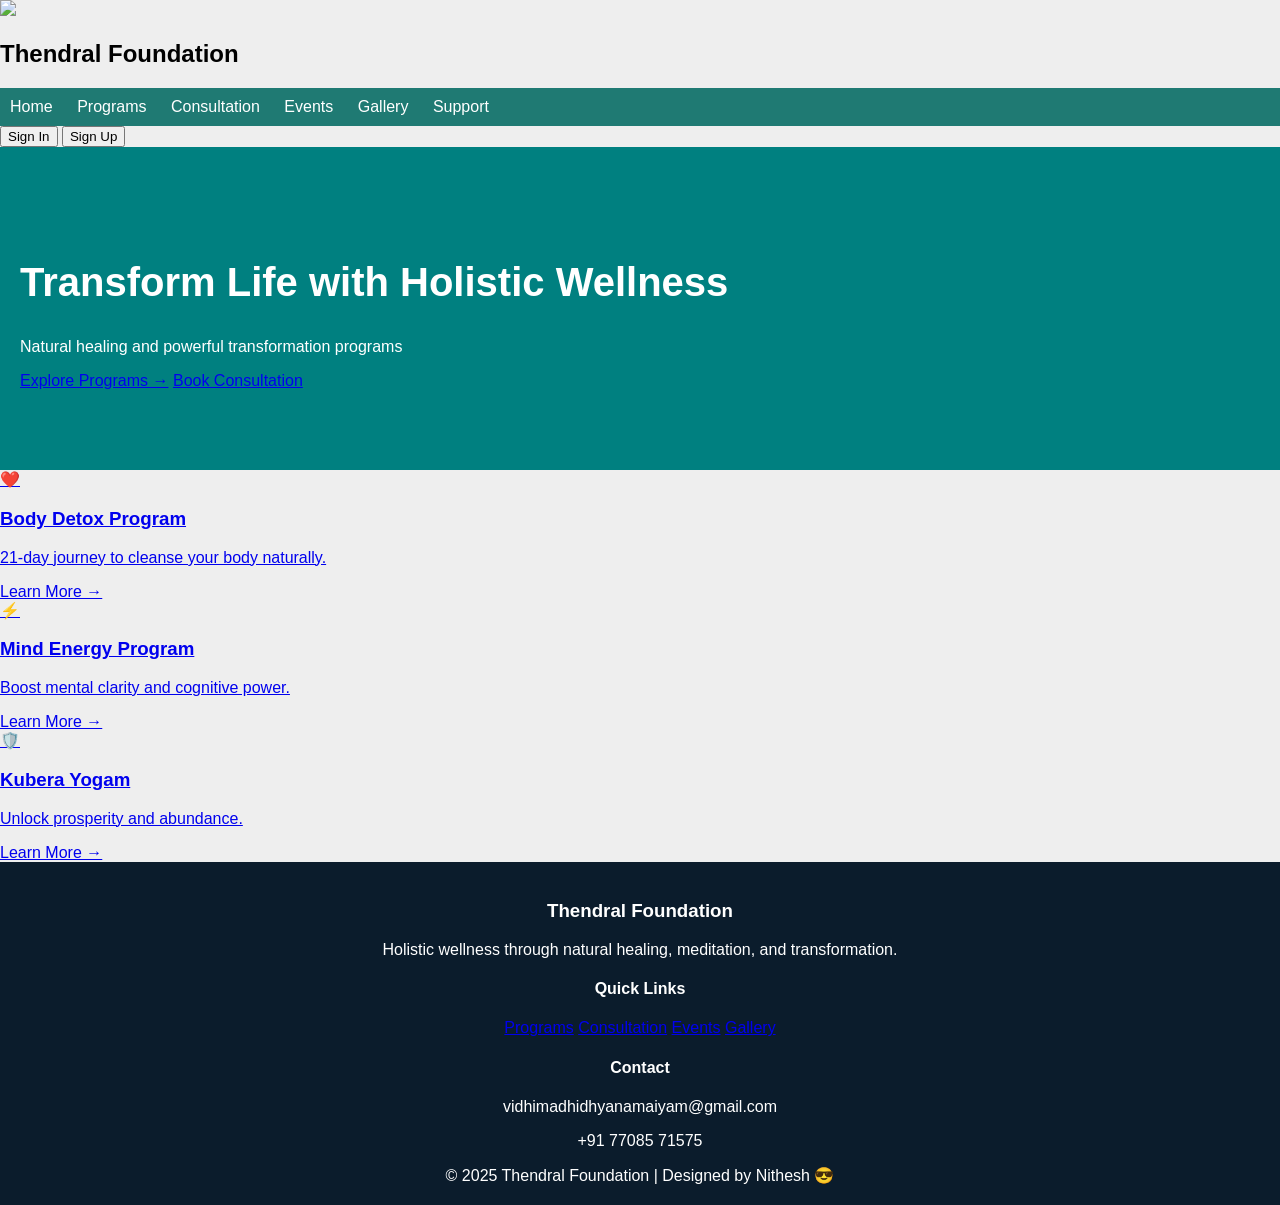
==== commit ee72abf8: "index.html" ====
--- a/index.html
+++ b/index.html
@@ -1,18 +1,24 @@
+<!DOCTYPE html>
+<html lang="en">
+<head>
+<meta charset="UTF-8">
+<meta name="viewport" content="width=device-width, initial-scale=1.0">
+<title>Thendral Foundation</title>
+<link rel="stylesheet" href="style.css">
+</head>
+
 <body>
 
 <!-- 🔴 NAVBAR -->
 <header class="navbar">
   <div class="logo">
-    <img src="thendral_logo.png" />
-    <div>
-      <h2>Thendral Foundation</h2>
-      <span>Vidhi Madhi Dhyana Maiyam</span>
-    </div>
+    <img src="thendral_logo.png">
+    <h2>Thendral Foundation</h2>
   </div>
 
   <nav>
-    <a href="#">Home</a>
-    <a href="#">Programs</a>
+    <a href="index.html">Home</a>
+    <a href="programs.html">Programs</a>
     <a href="#">Consultation</a>
     <a href="#">Events</a>
     <a href="#">Gallery</a>
@@ -20,104 +26,81 @@
   </nav>
 
   <div class="auth">
-    <button onclick="showLogin()">Sign In</button>
-    <button class="signup" onclick="showSignup()">Sign Up</button>
+    <button>Sign In</button>
+    <button class="signup">Sign Up</button>
   </div>
 </header>
 
-<!-- 🔥 HERO SECTION -->
+<!-- 🔥 HERO -->
 <section class="hero">
   <div class="hero-text">
-    <h1>
-      Transform Life with <br>
-      <span>Holistic Wellness</span>
-    </h1>
+    <h1>Transform Life with <span>Holistic Wellness</span></h1>
+    <p>Natural healing and powerful transformation programs</p>
 
-    <p>
-      Discover natural healing, spiritual guidance, and transformative programs by <b>Dr. Thendral</b>
-    </p>
-
-    <div class="hero-buttons">
-      <button class="primary">Explore Programs →</button>
-      <button class="secondary">Book Consultation</button>
+    <div>
+      <a href="programs.html" class="btn primary">Explore Programs →</a>
+      <a href="#" class="btn secondary">Book Consultation</a>
     </div>
   </div>
-
-  <img src="hero.png" class="hero-img">
 </section>
 
-<!-- 🔥 PROGRAM CARDS -->
-<section class="cards">
+<!-- 🔥 3 PROGRAM CARDS -->
+<section class="program-section">
 
-  <div class="program-card">
-    <div class="icon">❤️</div>
+  <a href="programs.html" class="program-card">
+    <div class="icon red">❤️</div>
     <h3>Body Detox Program</h3>
-    <p>21-day natural body cleanse and rejuvenation.</p>
-    <a href="#">Learn More →</a>
-  </div>
+    <p>21-day journey to cleanse your body naturally.</p>
+    <span>Learn More →</span>
+  </a>
 
-  <div class="program-card">
-    <div class="icon">🧘</div>
-    <h3>Yoga & Meditation</h3>
-    <p>Achieve peace and balance through guided sessions.</p>
-    <a href="#">Learn More →</a>
-  </div>
+  <a href="programs.html" class="program-card">
+    <div class="icon yellow">⚡</div>
+    <h3>Mind Energy Program</h3>
+    <p>Boost mental clarity and cognitive power.</p>
+    <span>Learn More →</span>
+  </a>
 
-  <div class="program-card">
-    <div class="icon">🌿</div>
-    <h3>Natural Healing</h3>
-    <p>Holistic therapies for mind and body wellness.</p>
-    <a href="#">Learn More →</a>
-  </div>
+  <a href="programs.html" class="program-card">
+    <div class="icon orange">🛡️</div>
+    <h3>Kubera Yogam</h3>
+    <p>Unlock prosperity and abundance.</p>
+    <span>Learn More →</span>
+  </a>
 
 </section>
 
-<!-- 🔐 LOGIN MODAL -->
-<div id="loginModal" class="modal">
-  <div class="modal-box">
-    <h2>Login</h2>
-    <input id="loginEmail" placeholder="Email">
-    <input id="loginPassword" type="password" placeholder="Password">
-    <button onclick="login()">Login</button>
+<!-- 🔥 FOOTER -->
+<footer class="footer">
+
+  <div class="footer-container">
+
+    <div>
+      <h3>Thendral Foundation</h3>
+      <p>Holistic wellness through natural healing, meditation, and transformation.</p>
+    </div>
+
+    <div>
+      <h4>Quick Links</h4>
+      <a href="programs.html">Programs</a>
+      <a href="#">Consultation</a>
+      <a href="#">Events</a>
+      <a href="#">Gallery</a>
+    </div>
+
+    <div>
+      <h4>Contact</h4>
+      <p>vidhimadhidhyanamaiyam@gmail.com</p>
+      <p>+91 77085 71575</p>
+    </div>
+
   </div>
-</div>
 
-<!-- 🔐 SIGNUP MODAL -->
-<div id="signupModal" class="modal">
-  <div class="modal-box">
-    <h2>Sign Up</h2>
-    <input id="signupEmail" placeholder="Email">
-    <input id="signupPassword" type="password" placeholder="Password">
-    <button onclick="signup()">Create Account</button>
+  <div class="credits">
+    © 2025 Thendral Foundation | Designed by Nithesh 😎
   </div>
-</div>
 
-<script>
-function showLogin() {
-  document.getElementById("loginModal").style.display = "flex";
-}
-function showSignup() {
-  document.getElementById("signupModal").style.display = "flex";
-}
-
-function signup() {
-  const email = document.getElementById("signupEmail").value;
-  const pass = document.getElementById("signupPassword").value;
-
-  localStorage.setItem(email, pass);
-  alert("Account Created!");
-}
-
-function login() {
-  const email = document.getElementById("loginEmail").value;
-  const pass = document.getElementById("loginPassword").value;
-
-  if(localStorage.getItem(email) === pass){
-    alert("Login Successful!");
-  } else {
-    alert("Invalid credentials!");
-  }
-}
-</script>
+</footer>
 
 </body>
+</html>
--- a/style.css
+++ b/style.css
@@ -0,0 +1,50 @@
+body{
+  margin:0;
+  font-family:Arial;
+  background:#eee;
+}
+
+/* HERO */
+.hero{
+  background:teal;
+  color:white;
+  padding:80px 20px;
+}
+
+.hero h1{
+  font-size:40px;
+}
+
+/* NAV */
+nav{
+  background:#1f7a73;
+  padding:10px;
+}
+
+nav a{
+  color:white;
+  margin-right:20px;
+  text-decoration:none;
+}
+
+/* PROGRAMS */
+.programs{
+  padding:20px;
+}
+
+/* CARDS (BLACK BOXES SAME AS YOUR OLD UI) */
+.card{
+  background:black;
+  color:white;
+  padding:20px;
+  margin:15px 0;
+  border-radius:10px;
+}
+
+/* FOOTER */
+footer{
+  background:#0b1c2c;
+  color:white;
+  text-align:center;
+  padding:20px;
+}
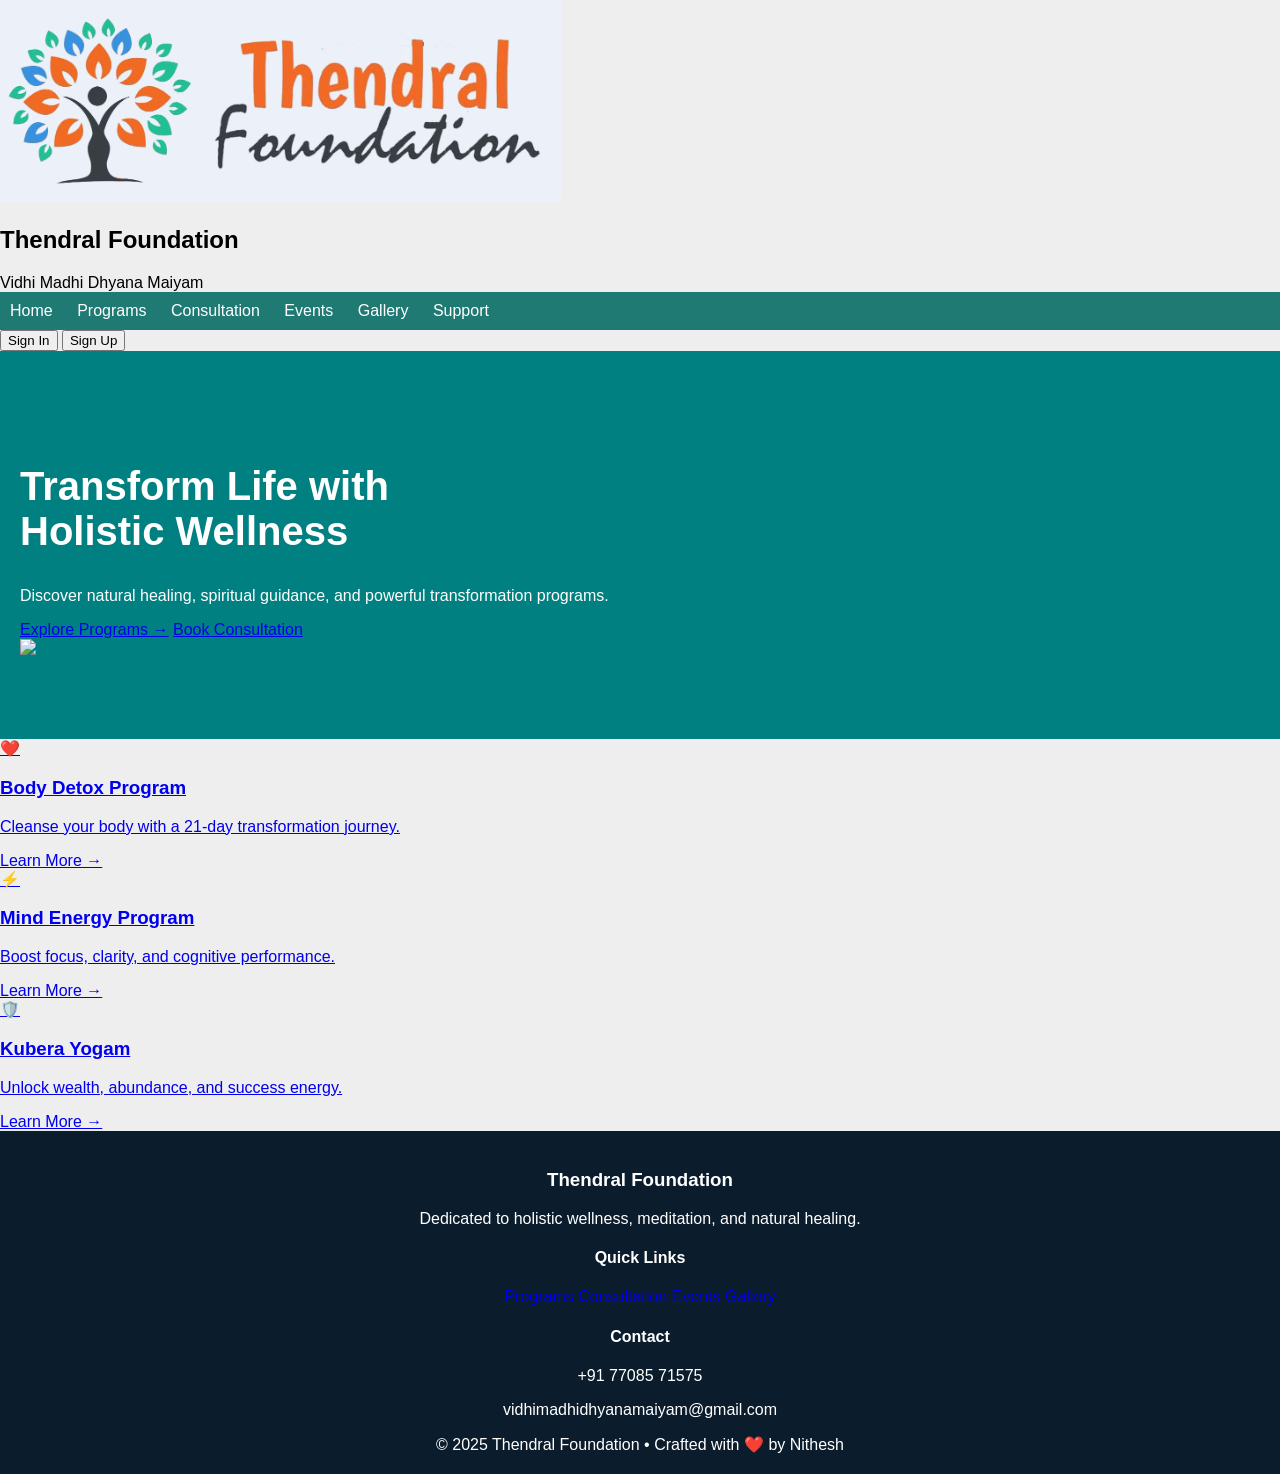
==== commit 0c6a2465: "index.html" ====
--- a/index.html
+++ b/index.html
@@ -5,6 +5,7 @@
 <meta name="viewport" content="width=device-width, initial-scale=1.0">
 <title>Thendral Foundation</title>
 <link rel="stylesheet" href="style.css">
+<script src="auth.js"></script>
 </head>
 
 <body>
@@ -12,59 +13,72 @@
 <!-- 🔴 NAVBAR -->
 <header class="navbar">
   <div class="logo">
-    <img src="thendral_logo.png">
-    <h2>Thendral Foundation</h2>
+    <img src="logo.png">
+    <div>
+      <h2>Thendral Foundation</h2>
+      <span>Vidhi Madhi Dhyana Maiyam</span>
+    </div>
   </div>
 
   <nav>
-    <a href="index.html">Home</a>
-    <a href="programs.html">Programs</a>
+    <a href="#">Home</a>
+    <a href="post.html">Programs</a>
     <a href="#">Consultation</a>
     <a href="#">Events</a>
     <a href="#">Gallery</a>
     <a href="#">Support</a>
   </nav>
 
-  <div class="auth">
-    <button>Sign In</button>
-    <button class="signup">Sign Up</button>
+  <div class="auth-buttons">
+    <button onclick="location.href='login.html'">Sign In</button>
+    <button class="signup" onclick="location.href='signup.html'">Sign Up</button>
   </div>
 </header>
 
 <!-- 🔥 HERO -->
 <section class="hero">
-  <div class="hero-text">
-    <h1>Transform Life with <span>Holistic Wellness</span></h1>
-    <p>Natural healing and powerful transformation programs</p>
+  <div class="hero-content">
 
-    <div>
-      <a href="programs.html" class="btn primary">Explore Programs →</a>
+    <h1>
+      Transform Life with <br>
+      <span class="gradient-text">Holistic Wellness</span>
+    </h1>
+
+    <p>
+      Discover natural healing, spiritual guidance, and powerful transformation programs.
+    </p>
+
+    <div class="hero-buttons">
+      <a href="post.html" class="btn primary">Explore Programs →</a>
       <a href="#" class="btn secondary">Book Consultation</a>
     </div>
+
   </div>
+
+  <img src="hero.png" class="hero-img">
 </section>
 
-<!-- 🔥 3 PROGRAM CARDS -->
+<!-- 🔥 PROGRAM CARDS -->
 <section class="program-section">
 
-  <a href="programs.html" class="program-card">
+  <a href="post.html" class="program-card">
     <div class="icon red">❤️</div>
     <h3>Body Detox Program</h3>
-    <p>21-day journey to cleanse your body naturally.</p>
+    <p>Cleanse your body with a 21-day transformation journey.</p>
     <span>Learn More →</span>
   </a>
 
-  <a href="programs.html" class="program-card">
+  <a href="post.html" class="program-card">
     <div class="icon yellow">⚡</div>
     <h3>Mind Energy Program</h3>
-    <p>Boost mental clarity and cognitive power.</p>
+    <p>Boost focus, clarity, and cognitive performance.</p>
     <span>Learn More →</span>
   </a>
 
-  <a href="programs.html" class="program-card">
+  <a href="post.html" class="program-card">
     <div class="icon orange">🛡️</div>
     <h3>Kubera Yogam</h3>
-    <p>Unlock prosperity and abundance.</p>
+    <p>Unlock wealth, abundance, and success energy.</p>
     <span>Learn More →</span>
   </a>
 
@@ -77,12 +91,12 @@
 
     <div>
       <h3>Thendral Foundation</h3>
-      <p>Holistic wellness through natural healing, meditation, and transformation.</p>
+      <p>Dedicated to holistic wellness, meditation, and natural healing.</p>
     </div>
 
     <div>
       <h4>Quick Links</h4>
-      <a href="programs.html">Programs</a>
+      <a href="post.html">Programs</a>
       <a href="#">Consultation</a>
       <a href="#">Events</a>
       <a href="#">Gallery</a>
@@ -90,14 +104,14 @@
 
     <div>
       <h4>Contact</h4>
+      <p>+91 77085 71575</p>
       <p>vidhimadhidhyanamaiyam@gmail.com</p>
-      <p>+91 77085 71575</p>
     </div>
 
   </div>
 
   <div class="credits">
-    © 2025 Thendral Foundation | Designed by Nithesh 😎
+    © 2025 Thendral Foundation • Crafted with ❤️ by Nithesh
   </div>
 
 </footer>
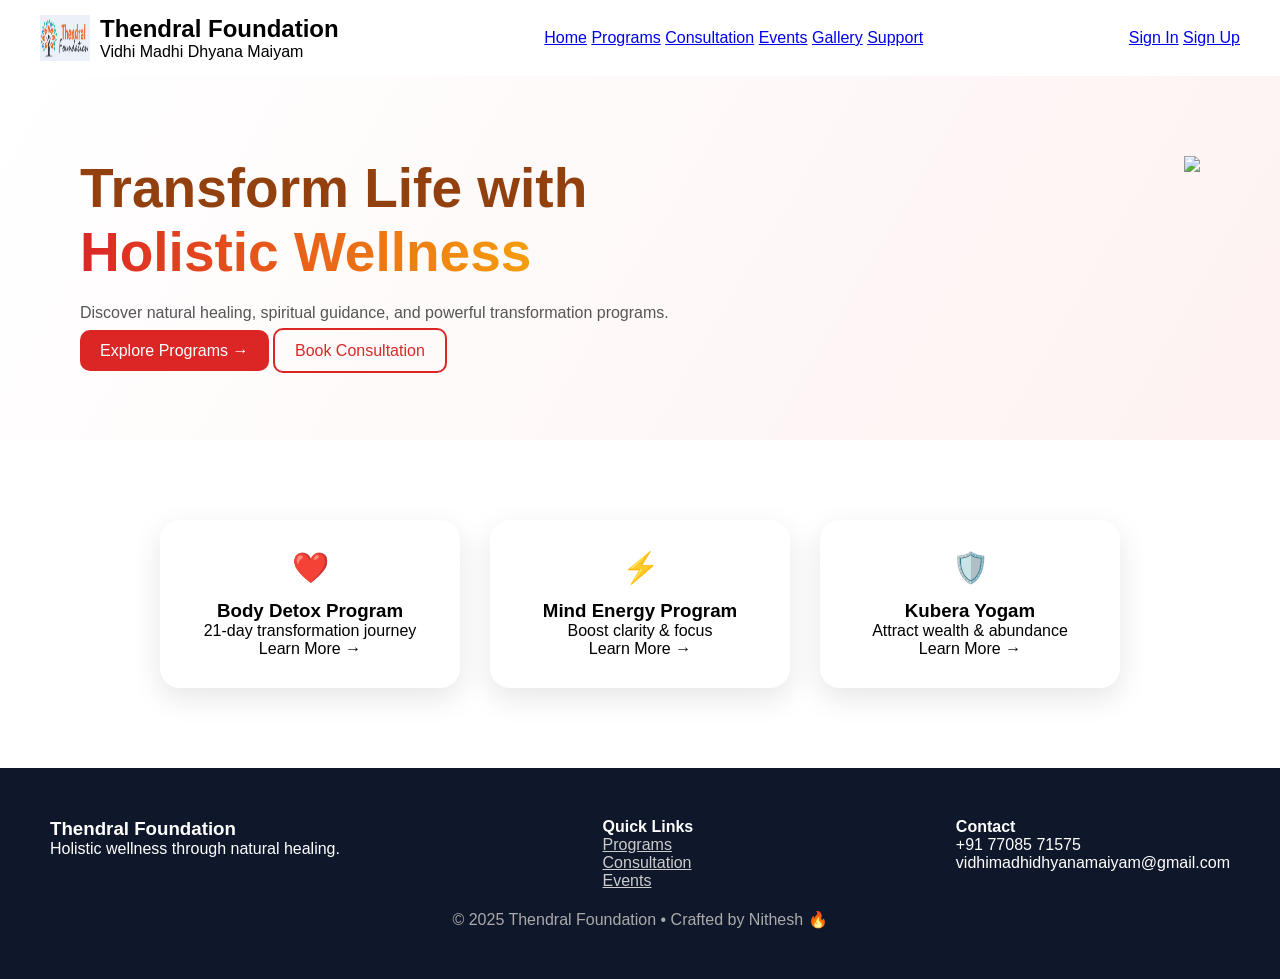
==== commit d2cbcf34: "index.html" ====
--- a/index.html
+++ b/index.html
@@ -10,7 +10,6 @@
 
 <body>
 
-<!-- 🔴 NAVBAR -->
 <header class="navbar">
   <div class="logo">
     <img src="logo.png">
@@ -30,15 +29,15 @@
   </nav>
 
   <div class="auth-buttons">
-    <button onclick="location.href='login.html'">Sign In</button>
-    <button class="signup" onclick="location.href='signup.html'">Sign Up</button>
+    <a href="login.html">Sign In</a>
+    <a href="signup.html" class="signup">Sign Up</a>
   </div>
 </header>
 
-<!-- 🔥 HERO -->
+<!-- HERO -->
 <section class="hero">
-  <div class="hero-content">
 
+  <div class="hero-text">
     <h1>
       Transform Life with <br>
       <span class="gradient-text">Holistic Wellness</span>
@@ -52,46 +51,47 @@
       <a href="post.html" class="btn primary">Explore Programs →</a>
       <a href="#" class="btn secondary">Book Consultation</a>
     </div>
-
   </div>
 
-  <img src="hero.png" class="hero-img">
+  <!-- IMAGE RIGHT SIDE -->
+  <div class="hero-img">
+    <img src="hero.png">
+  </div>
+
 </section>
 
-<!-- 🔥 PROGRAM CARDS -->
+<!-- CARDS -->
 <section class="program-section">
 
   <a href="post.html" class="program-card">
     <div class="icon red">❤️</div>
     <h3>Body Detox Program</h3>
-    <p>Cleanse your body with a 21-day transformation journey.</p>
+    <p>21-day transformation journey</p>
     <span>Learn More →</span>
   </a>
 
   <a href="post.html" class="program-card">
     <div class="icon yellow">⚡</div>
     <h3>Mind Energy Program</h3>
-    <p>Boost focus, clarity, and cognitive performance.</p>
+    <p>Boost clarity & focus</p>
     <span>Learn More →</span>
   </a>
 
   <a href="post.html" class="program-card">
     <div class="icon orange">🛡️</div>
     <h3>Kubera Yogam</h3>
-    <p>Unlock wealth, abundance, and success energy.</p>
+    <p>Attract wealth & abundance</p>
     <span>Learn More →</span>
   </a>
 
 </section>
 
-<!-- 🔥 FOOTER -->
+<!-- FOOTER -->
 <footer class="footer">
-
   <div class="footer-container">
-
     <div>
       <h3>Thendral Foundation</h3>
-      <p>Dedicated to holistic wellness, meditation, and natural healing.</p>
+      <p>Holistic wellness through natural healing.</p>
     </div>
 
     <div>
@@ -99,7 +99,6 @@
       <a href="post.html">Programs</a>
       <a href="#">Consultation</a>
       <a href="#">Events</a>
-      <a href="#">Gallery</a>
     </div>
 
     <div>
@@ -107,13 +106,11 @@
       <p>+91 77085 71575</p>
       <p>vidhimadhidhyanamaiyam@gmail.com</p>
     </div>
-
   </div>
 
   <div class="credits">
-    © 2025 Thendral Foundation • Crafted with ❤️ by Nithesh
+    © 2025 Thendral Foundation • Crafted by Nithesh 🔥
   </div>
-
 </footer>
 
 </body>
--- a/style.css
+++ b/style.css
@@ -1,50 +1,167 @@
-body{
-  margin:0;
-  font-family:Arial;
-  background:#eee;
+* {
+  margin: 0;
+  padding: 0;
+  box-sizing: border-box;
+  font-family: 'Segoe UI', sans-serif;
+}
+
+/* NAVBAR */
+.navbar {
+  display: flex;
+  justify-content: space-between;
+  padding: 15px 40px;
+  background: white;
+  align-items: center;
+}
+
+.logo {
+  display: flex;
+  gap: 10px;
+}
+
+.logo img {
+  width: 50px;
 }
 
 /* HERO */
-.hero{
-  background:teal;
-  color:white;
-  padding:80px 20px;
+.hero {
+  display: flex;
+  justify-content: space-between;
+  padding: 80px;
+  background: linear-gradient(120deg,#fff,#fef2f2);
 }
 
-.hero h1{
-  font-size:40px;
+.hero-content {
+  max-width: 500px;
 }
 
-/* NAV */
-nav{
-  background:#1f7a73;
-  padding:10px;
+.hero h1 {
+  font-size: 55px;
+  color: #92400e;
 }
 
-nav a{
-  color:white;
-  margin-right:20px;
-  text-decoration:none;
+/* 🔥 GRADIENT TEXT */
+.gradient-text {
+  background: linear-gradient(90deg,#dc2626,#f59e0b);
+  -webkit-background-clip: text;
+  color: transparent;
 }
 
-/* PROGRAMS */
-.programs{
-  padding:20px;
+.hero p {
+  margin: 20px 0;
+  color: #555;
 }
 
-/* CARDS (BLACK BOXES SAME AS YOUR OLD UI) */
-.card{
-  background:black;
-  color:white;
-  padding:20px;
-  margin:15px 0;
-  border-radius:10px;
+/* BUTTONS */
+.btn {
+  padding: 12px 20px;
+  border-radius: 10px;
+  text-decoration: none;
+}
+
+.primary {
+  background: #dc2626;
+  color: white;
+}
+
+.secondary {
+  border: 2px solid #dc2626;
+  color: #dc2626;
+}
+
+/* CARDS */
+.program-section {
+  display: flex;
+  justify-content: center;
+  gap: 30px;
+  padding: 80px;
+}
+
+.program-card {
+  width: 300px;
+  padding: 30px;
+  background: white;
+  border-radius: 20px;
+  text-align: center;
+  text-decoration: none;
+  color: black;
+  transition: 0.4s;
+  box-shadow: 0 10px 30px rgba(0,0,0,0.1);
+}
+
+.program-card:hover {
+  transform: translateY(-12px) scale(1.05);
+  box-shadow: 0 20px 50px rgba(220,38,38,0.3);
+}
+
+/* ICON */
+.icon {
+  font-size: 30px;
+  margin-bottom: 15px;
+}
+
+/* PROGRAM PAGE */
+.program-hero {
+  background: linear-gradient(90deg,#dc2626,#f97316);
+  color: white;
+  text-align: center;
+  padding: 60px;
+}
+
+/* PROGRAM CARDS */
+.program-list {
+  display: flex;
+  justify-content: center;
+  gap: 20px;
+  padding: 50px;
+}
+
+.course-card {
+  width: 260px;
+  padding: 20px;
+  border-radius: 12px;
+  background: white;
+}
+
+.course-card img {
+  width: 100%;
+  border-radius: 10px;
+}
+
+.course-card button {
+  width: 100%;
+  margin-top: 10px;
+  padding: 10px;
+  background: #dc2626;
+  color: white;
+  border: none;
+}
+
+.outline {
+  background: transparent;
+  border: 2px solid #dc2626;
+  color: #dc2626;
 }
 
 /* FOOTER */
-footer{
-  background:#0b1c2c;
-  color:white;
-  text-align:center;
-  padding:20px;
+.footer {
+  background: #0f172a;
+  color: white;
+  padding: 50px;
 }
+
+.footer-container {
+  display: flex;
+  justify-content: space-between;
+}
+
+.footer a {
+  display: block;
+  color: #ccc;
+}
+
+.credits {
+  text-align: center;
+  margin-top: 20px;
+  color: #aaa;
+}
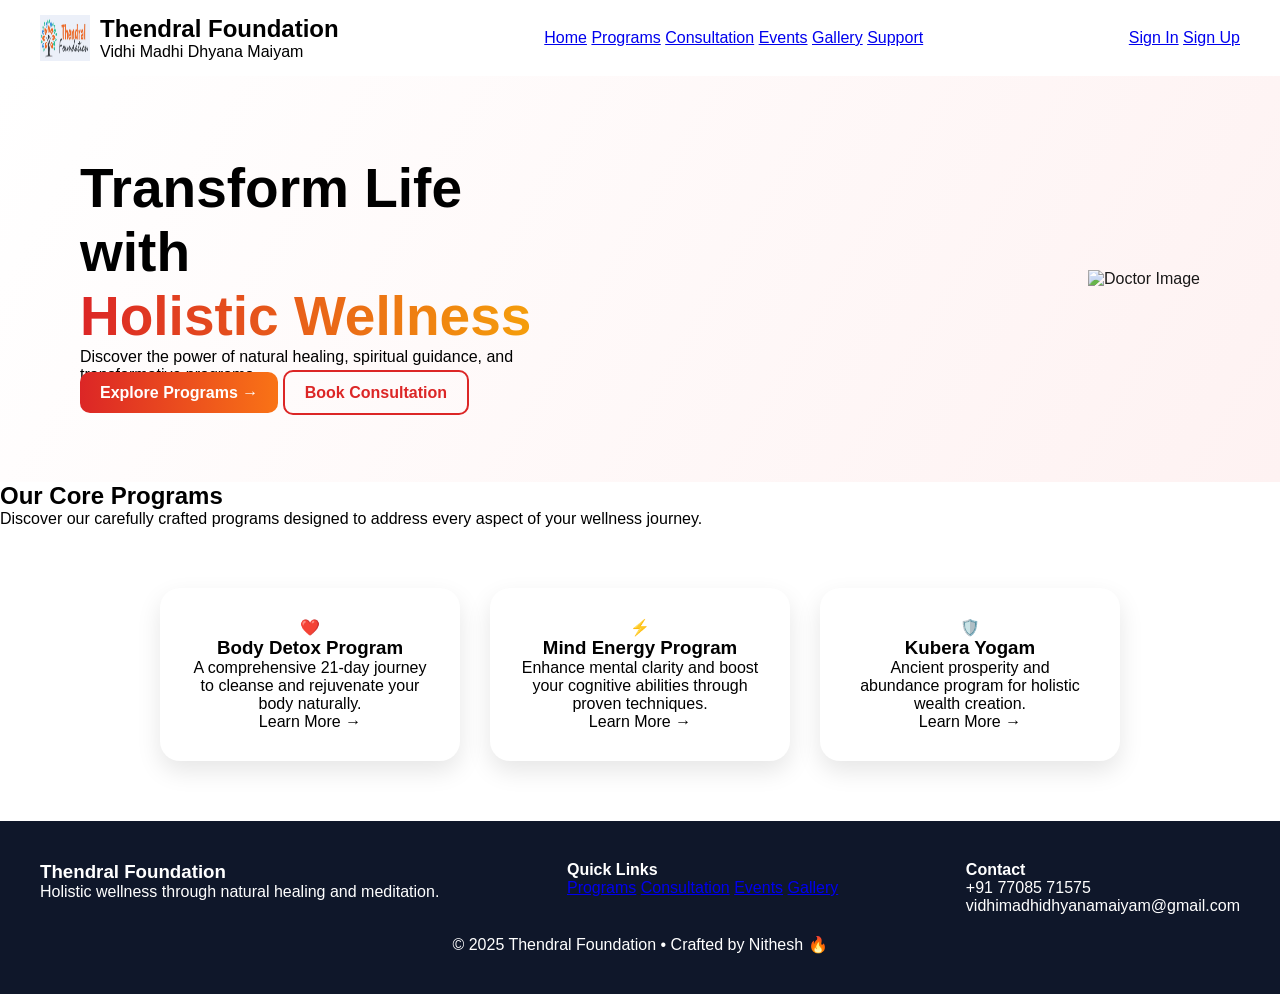
==== commit e0d047da: "index.html" ====
--- a/index.html
+++ b/index.html
@@ -4,12 +4,14 @@
 <meta charset="UTF-8">
 <meta name="viewport" content="width=device-width, initial-scale=1.0">
 <title>Thendral Foundation</title>
+
 <link rel="stylesheet" href="style.css">
 <script src="auth.js"></script>
 </head>
 
 <body>
 
+<!-- 🔴 NAVBAR -->
 <header class="navbar">
   <div class="logo">
     <img src="logo.png">
@@ -20,9 +22,9 @@
   </div>
 
   <nav>
-    <a href="#">Home</a>
+    <a href="index.html">Home</a>
     <a href="post.html">Programs</a>
-    <a href="#">Consultation</a>
+    <a href="consultation.html">Consultation</a>
     <a href="#">Events</a>
     <a href="#">Gallery</a>
     <a href="#">Support</a>
@@ -34,7 +36,7 @@
   </div>
 </header>
 
-<!-- HERO -->
+<!-- 🔥 HERO -->
 <section class="hero">
 
   <div class="hero-text">
@@ -44,61 +46,71 @@
     </h1>
 
     <p>
-      Discover natural healing, spiritual guidance, and powerful transformation programs.
+      Discover the power of natural healing, spiritual guidance, and transformative programs.
     </p>
 
     <div class="hero-buttons">
       <a href="post.html" class="btn primary">Explore Programs →</a>
-      <a href="#" class="btn secondary">Book Consultation</a>
+      <a href="consultation.html" class="btn secondary">Book Consultation</a>
     </div>
   </div>
 
-  <!-- IMAGE RIGHT SIDE -->
   <div class="hero-img">
-    <img src="hero.png">
+    <img src="hero.png" alt="Doctor Image">
   </div>
 
 </section>
 
-<!-- CARDS -->
+<!-- 🔥 HEADING -->
+<section class="program-heading">
+  <h2>Our Core Programs</h2>
+  <p>
+    Discover our carefully crafted programs designed to address every aspect of your wellness journey.
+  </p>
+</section>
+
+<!-- 🔥 CARDS -->
 <section class="program-section">
 
   <a href="post.html" class="program-card">
     <div class="icon red">❤️</div>
     <h3>Body Detox Program</h3>
-    <p>21-day transformation journey</p>
+    <p>A comprehensive 21-day journey to cleanse and rejuvenate your body naturally.</p>
     <span>Learn More →</span>
   </a>
 
   <a href="post.html" class="program-card">
     <div class="icon yellow">⚡</div>
     <h3>Mind Energy Program</h3>
-    <p>Boost clarity & focus</p>
+    <p>Enhance mental clarity and boost your cognitive abilities through proven techniques.</p>
     <span>Learn More →</span>
   </a>
 
   <a href="post.html" class="program-card">
     <div class="icon orange">🛡️</div>
     <h3>Kubera Yogam</h3>
-    <p>Attract wealth & abundance</p>
+    <p>Ancient prosperity and abundance program for holistic wealth creation.</p>
     <span>Learn More →</span>
   </a>
 
 </section>
 
-<!-- FOOTER -->
+<!-- 🔥 FOOTER -->
 <footer class="footer">
+
   <div class="footer-container">
+
     <div>
       <h3>Thendral Foundation</h3>
-      <p>Holistic wellness through natural healing.</p>
+      <p>Holistic wellness through natural healing and meditation.</p>
     </div>
 
     <div>
       <h4>Quick Links</h4>
       <a href="post.html">Programs</a>
-      <a href="#">Consultation</a>
+      <a href="consultation.html">Consultation</a>
       <a href="#">Events</a>
+      <a href="#">Gallery</a>
     </div>
 
     <div>
@@ -106,11 +118,13 @@
       <p>+91 77085 71575</p>
       <p>vidhimadhidhyanamaiyam@gmail.com</p>
     </div>
+
   </div>
 
   <div class="credits">
     © 2025 Thendral Foundation • Crafted by Nithesh 🔥
   </div>
+
 </footer>
 
 </body>
--- a/style.css
+++ b/style.css
@@ -26,30 +26,30 @@
 /* HERO */
 .hero {
   display: flex;
+  align-items: center;
   justify-content: space-between;
   padding: 80px;
   background: linear-gradient(120deg,#fff,#fef2f2);
 }
 
-.hero-content {
+.hero-text {
   max-width: 500px;
 }
 
 .hero h1 {
   font-size: 55px;
-  color: #92400e;
 }
 
-/* 🔥 GRADIENT TEXT */
+/* GRADIENT TEXT */
 .gradient-text {
   background: linear-gradient(90deg,#dc2626,#f59e0b);
   -webkit-background-clip: text;
   color: transparent;
 }
 
-.hero p {
-  margin: 20px 0;
-  color: #555;
+.hero-img img {
+  width: 400px;
+  opacity: 0.9;
 }
 
 /* BUTTONS */
@@ -57,10 +57,12 @@
   padding: 12px 20px;
   border-radius: 10px;
   text-decoration: none;
+  font-weight: 600;
 }
 
+/* 🔥 GRADIENT BUTTON */
 .primary {
-  background: #dc2626;
+  background: linear-gradient(90deg,#dc2626,#f97316);
   color: white;
 }
 
@@ -74,7 +76,7 @@
   display: flex;
   justify-content: center;
   gap: 30px;
-  padding: 80px;
+  padding: 60px;
 }
 
 .program-card {
@@ -85,69 +87,54 @@
   text-align: center;
   text-decoration: none;
   color: black;
-  transition: 0.4s;
+  transition: 0.3s;
+  box-shadow: 0 10px 25px rgba(0,0,0,0.1);
+}
+
+.program-card:hover {
+  transform: translateY(-10px) scale(1.05);
+}
+
+/* LOGIN PAGE */
+.center {
+  display: flex;
+  justify-content: center;
+  align-items: center;
+  height: 100vh;
+  background: #f1f5f9;
+}
+
+.auth-box {
+  width: 350px;
+  padding: 30px;
+  border-radius: 15px;
+  background: white;
+  text-align: center;
   box-shadow: 0 10px 30px rgba(0,0,0,0.1);
 }
 
-.program-card:hover {
-  transform: translateY(-12px) scale(1.05);
-  box-shadow: 0 20px 50px rgba(220,38,38,0.3);
+.auth-box input {
+  width: 100%;
+  padding: 12px;
+  margin: 10px 0;
+  border-radius: 8px;
+  border: 1px solid #ddd;
 }
 
-/* ICON */
-.icon {
-  font-size: 30px;
-  margin-bottom: 15px;
-}
-
-/* PROGRAM PAGE */
-.program-hero {
+.auth-box button {
+  width: 100%;
+  padding: 12px;
+  border-radius: 10px;
   background: linear-gradient(90deg,#dc2626,#f97316);
   color: white;
-  text-align: center;
-  padding: 60px;
-}
-
-/* PROGRAM CARDS */
-.program-list {
-  display: flex;
-  justify-content: center;
-  gap: 20px;
-  padding: 50px;
-}
-
-.course-card {
-  width: 260px;
-  padding: 20px;
-  border-radius: 12px;
-  background: white;
-}
-
-.course-card img {
-  width: 100%;
-  border-radius: 10px;
-}
-
-.course-card button {
-  width: 100%;
-  margin-top: 10px;
-  padding: 10px;
-  background: #dc2626;
-  color: white;
   border: none;
-}
-
-.outline {
-  background: transparent;
-  border: 2px solid #dc2626;
-  color: #dc2626;
 }
 
 /* FOOTER */
 .footer {
   background: #0f172a;
   color: white;
-  padding: 50px;
+  padding: 40px;
 }
 
 .footer-container {
@@ -155,13 +142,7 @@
   justify-content: space-between;
 }
 
-.footer a {
-  display: block;
-  color: #ccc;
-}
-
 .credits {
   text-align: center;
   margin-top: 20px;
-  color: #aaa;
 }
